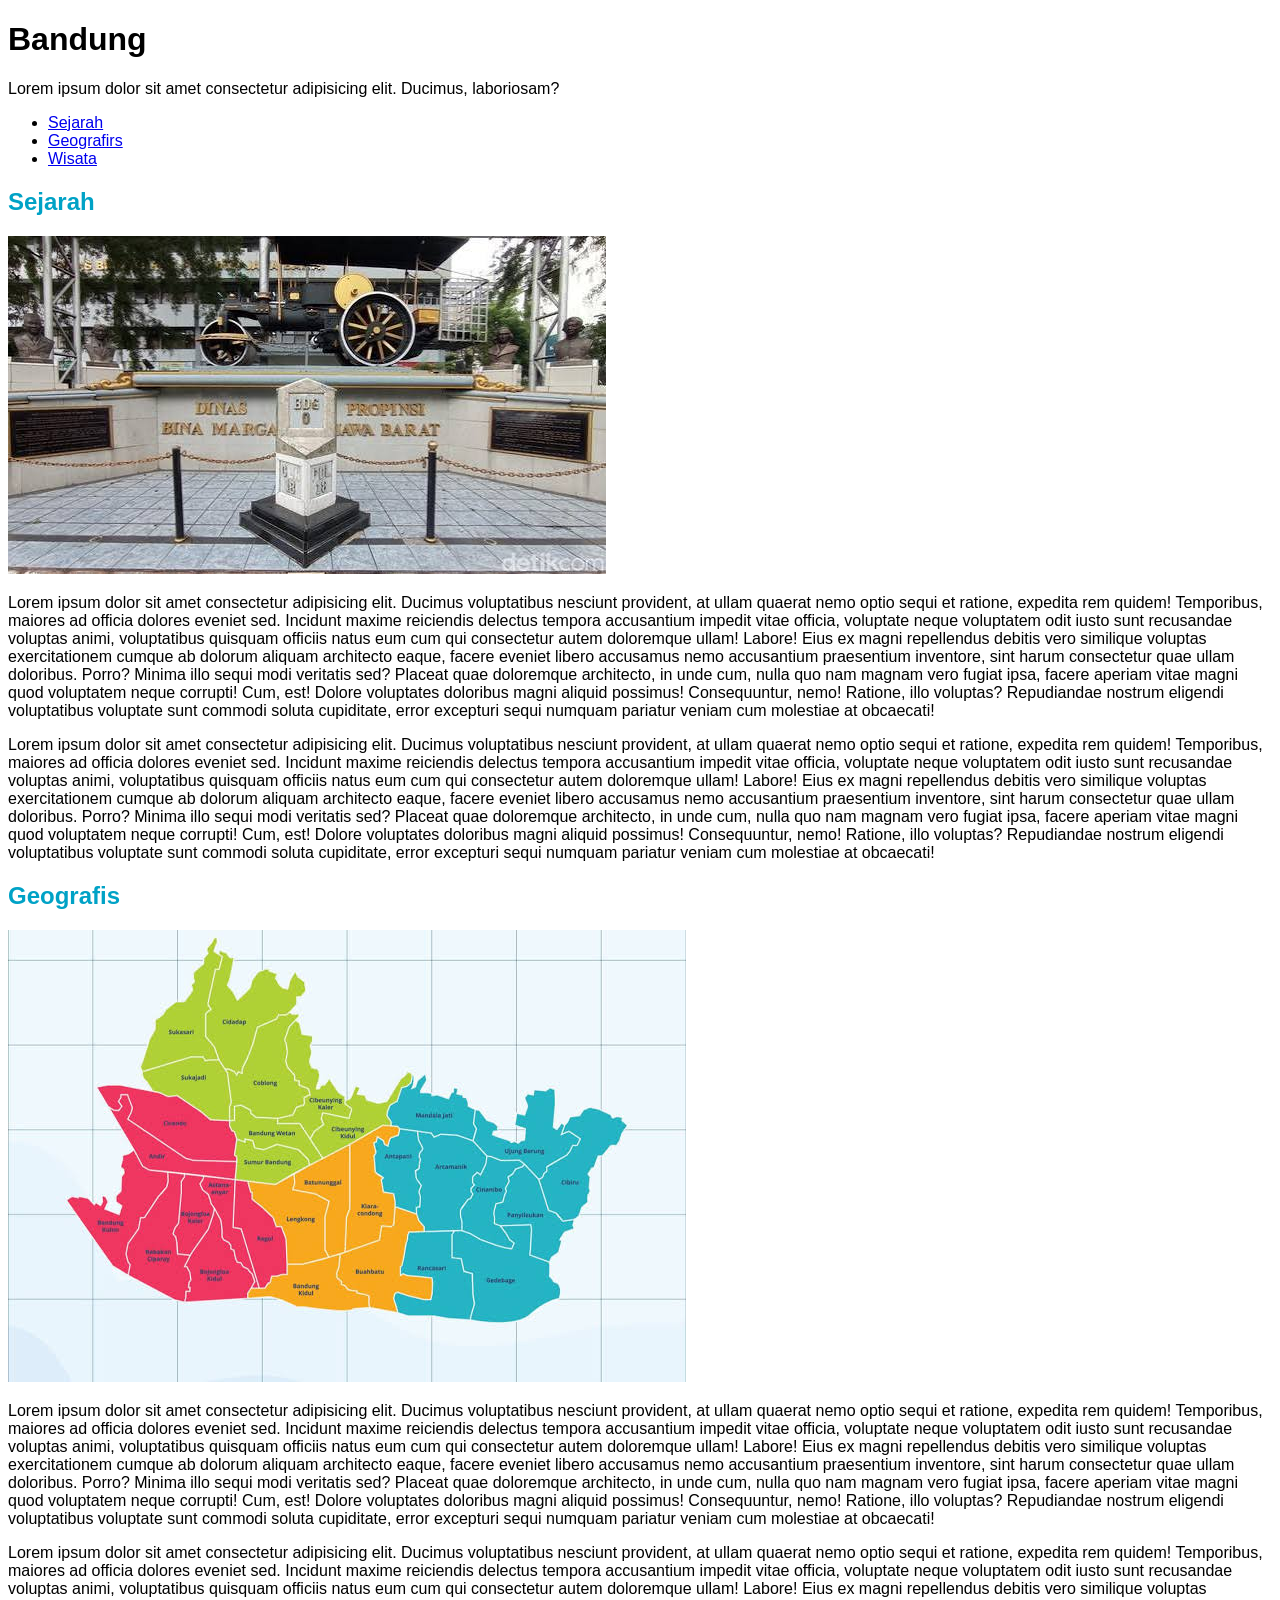
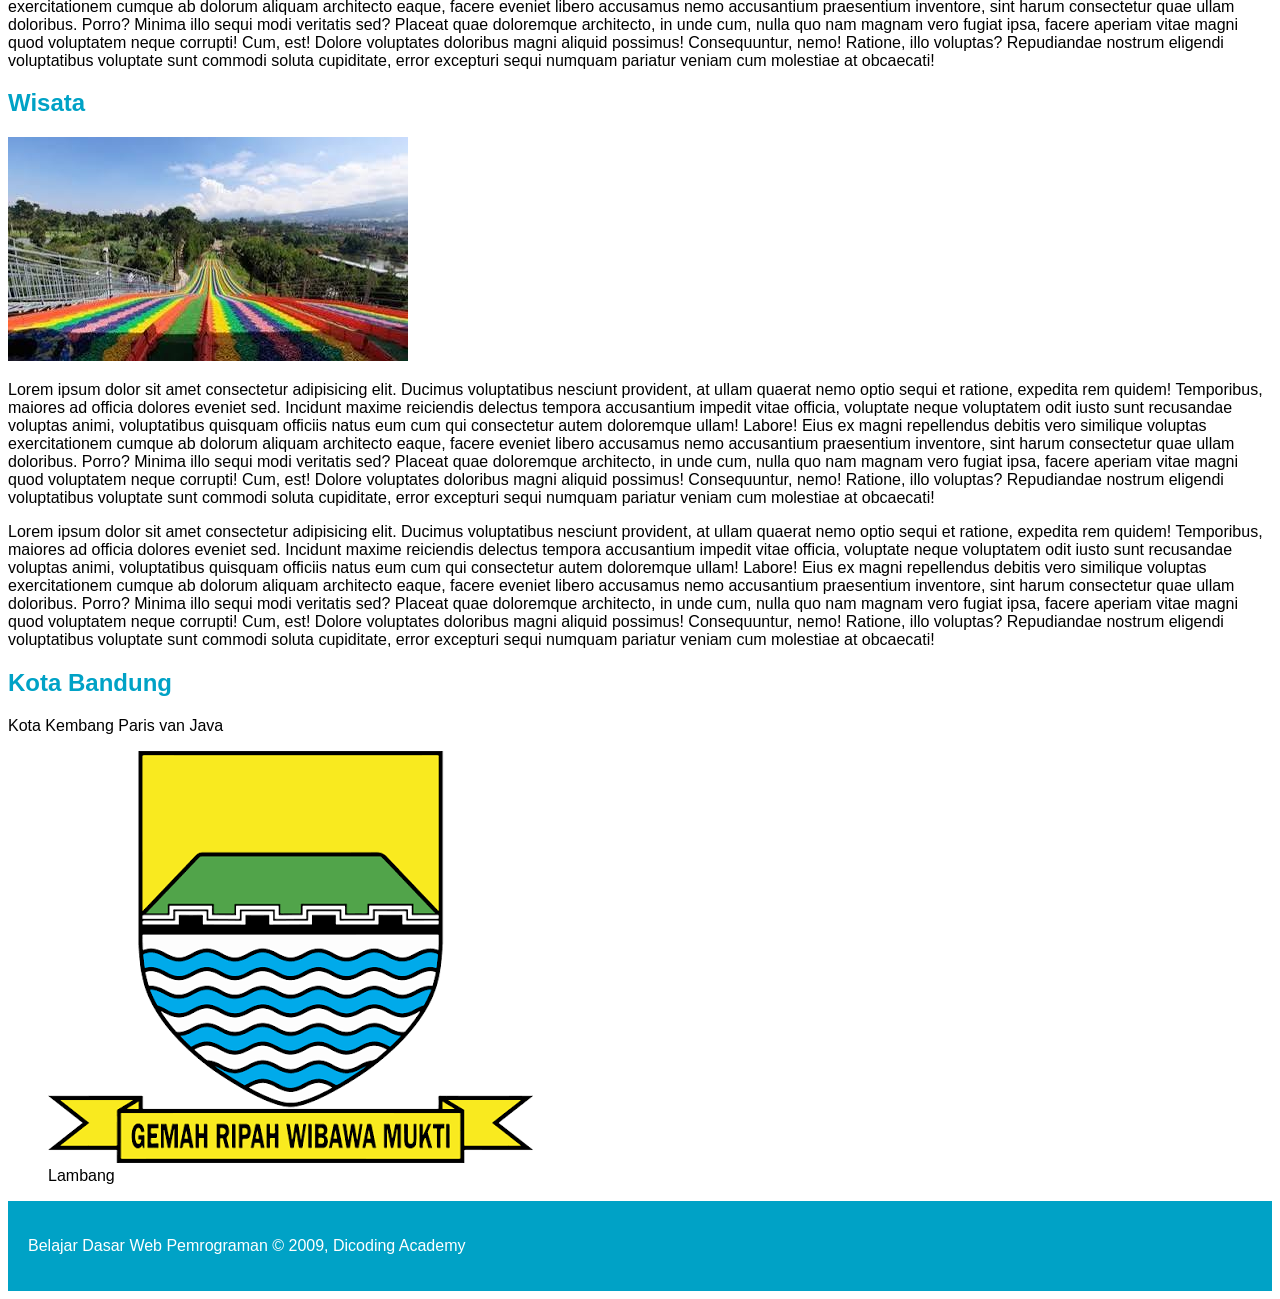
==== Training/html/index.html @ 1c11da0f "Add css" ====
<!doctype html>
<html lang="en">
  <head>
    <meta charset="UTF-8" />
    <meta name="viewport" content="width=device-width, initial-scale=1.0" />
    <title>Document</title>
    <link rel="stylesheet" href="../css/style.css">
  </head>
  <body>
    <h1>Bandung</h1>
    <p>
      Lorem ipsum dolor sit amet consectetur adipisicing elit. Ducimus,
      laboriosam?
    </p>

    <ul>
      <li><a href="#sejarah">Sejarah</a></li>
      <li><a href="#geografis">Geografirs</a></li>
      <li><a href="#wisata">Wisata</a></li>
    </ul>

    <main>
      <div id="content"">
        <article id="sejarah">
          <h2>Sejarah</h2>

          <img src="../asset/sejarah.jpeg" alt="sejarah" />

          <p>
            Lorem ipsum dolor sit amet consectetur adipisicing elit. Ducimus
            voluptatibus nesciunt provident, at ullam quaerat nemo optio sequi
            et ratione, expedita rem quidem! Temporibus, maiores ad officia
            dolores eveniet sed. Incidunt maxime reiciendis delectus tempora
            accusantium impedit vitae officia, voluptate neque voluptatem odit
            iusto sunt recusandae voluptas animi, voluptatibus quisquam officiis
            natus eum cum qui consectetur autem doloremque ullam! Labore! Eius
            ex magni repellendus debitis vero similique voluptas exercitationem
            cumque ab dolorum aliquam architecto eaque, facere eveniet libero
            accusamus nemo accusantium praesentium inventore, sint harum
            consectetur quae ullam doloribus. Porro? Minima illo sequi modi
            veritatis sed? Placeat quae doloremque architecto, in unde cum,
            nulla quo nam magnam vero fugiat ipsa, facere aperiam vitae magni
            quod voluptatem neque corrupti! Cum, est! Dolore voluptates
            doloribus magni aliquid possimus! Consequuntur, nemo! Ratione, illo
            voluptas? Repudiandae nostrum eligendi voluptatibus voluptate sunt
            commodi soluta cupiditate, error excepturi sequi numquam pariatur
            veniam cum molestiae at obcaecati!
          </p>

          <p>
            Lorem ipsum dolor sit amet consectetur adipisicing elit. Ducimus
            voluptatibus nesciunt provident, at ullam quaerat nemo optio sequi
            et ratione, expedita rem quidem! Temporibus, maiores ad officia
            dolores eveniet sed. Incidunt maxime reiciendis delectus tempora
            accusantium impedit vitae officia, voluptate neque voluptatem odit
            iusto sunt recusandae voluptas animi, voluptatibus quisquam officiis
            natus eum cum qui consectetur autem doloremque ullam! Labore! Eius
            ex magni repellendus debitis vero similique voluptas exercitationem
            cumque ab dolorum aliquam architecto eaque, facere eveniet libero
            accusamus nemo accusantium praesentium inventore, sint harum
            consectetur quae ullam doloribus. Porro? Minima illo sequi modi
            veritatis sed? Placeat quae doloremque architecto, in unde cum,
            nulla quo nam magnam vero fugiat ipsa, facere aperiam vitae magni
            quod voluptatem neque corrupti! Cum, est! Dolore voluptates
            doloribus magni aliquid possimus! Consequuntur, nemo! Ratione, illo
            voluptas? Repudiandae nostrum eligendi voluptatibus voluptate sunt
            commodi soluta cupiditate, error excepturi sequi numquam pariatur
            veniam cum molestiae at obcaecati!
          </p>
        </article>

        <article id="geografis">
          <h2>Geografis</h2>

          <img src="../asset/geografis.jpeg" alt="geografis" />

          <p>
            Lorem ipsum dolor sit amet consectetur adipisicing elit. Ducimus
            voluptatibus nesciunt provident, at ullam quaerat nemo optio sequi
            et ratione, expedita rem quidem! Temporibus, maiores ad officia
            dolores eveniet sed. Incidunt maxime reiciendis delectus tempora
            accusantium impedit vitae officia, voluptate neque voluptatem odit
            iusto sunt recusandae voluptas animi, voluptatibus quisquam officiis
            natus eum cum qui consectetur autem doloremque ullam! Labore! Eius
            ex magni repellendus debitis vero similique voluptas exercitationem
            cumque ab dolorum aliquam architecto eaque, facere eveniet libero
            accusamus nemo accusantium praesentium inventore, sint harum
            consectetur quae ullam doloribus. Porro? Minima illo sequi modi
            veritatis sed? Placeat quae doloremque architecto, in unde cum,
            nulla quo nam magnam vero fugiat ipsa, facere aperiam vitae magni
            quod voluptatem neque corrupti! Cum, est! Dolore voluptates
            doloribus magni aliquid possimus! Consequuntur, nemo! Ratione, illo
            voluptas? Repudiandae nostrum eligendi voluptatibus voluptate sunt
            commodi soluta cupiditate, error excepturi sequi numquam pariatur
            veniam cum molestiae at obcaecati!
          </p>

          <p>
            Lorem ipsum dolor sit amet consectetur adipisicing elit. Ducimus
            voluptatibus nesciunt provident, at ullam quaerat nemo optio sequi
            et ratione, expedita rem quidem! Temporibus, maiores ad officia
            dolores eveniet sed. Incidunt maxime reiciendis delectus tempora
            accusantium impedit vitae officia, voluptate neque voluptatem odit
            iusto sunt recusandae voluptas animi, voluptatibus quisquam officiis
            natus eum cum qui consectetur autem doloremque ullam! Labore! Eius
            ex magni repellendus debitis vero similique voluptas exercitationem
            cumque ab dolorum aliquam architecto eaque, facere eveniet libero
            accusamus nemo accusantium praesentium inventore, sint harum
            consectetur quae ullam doloribus. Porro? Minima illo sequi modi
            veritatis sed? Placeat quae doloremque architecto, in unde cum,
            nulla quo nam magnam vero fugiat ipsa, facere aperiam vitae magni
            quod voluptatem neque corrupti! Cum, est! Dolore voluptates
            doloribus magni aliquid possimus! Consequuntur, nemo! Ratione, illo
            voluptas? Repudiandae nostrum eligendi voluptatibus voluptate sunt
            commodi soluta cupiditate, error excepturi sequi numquam pariatur
            veniam cum molestiae at obcaecati!
          </p>
        </article>

        <article id="wisata">
          <h2>Wisata</h2>

          <img src="../asset/wisata.jpeg" alt="wisata" />

          <p>
            Lorem ipsum dolor sit amet consectetur adipisicing elit. Ducimus
            voluptatibus nesciunt provident, at ullam quaerat nemo optio sequi
            et ratione, expedita rem quidem! Temporibus, maiores ad officia
            dolores eveniet sed. Incidunt maxime reiciendis delectus tempora
            accusantium impedit vitae officia, voluptate neque voluptatem odit
            iusto sunt recusandae voluptas animi, voluptatibus quisquam officiis
            natus eum cum qui consectetur autem doloremque ullam! Labore! Eius
            ex magni repellendus debitis vero similique voluptas exercitationem
            cumque ab dolorum aliquam architecto eaque, facere eveniet libero
            accusamus nemo accusantium praesentium inventore, sint harum
            consectetur quae ullam doloribus. Porro? Minima illo sequi modi
            veritatis sed? Placeat quae doloremque architecto, in unde cum,
            nulla quo nam magnam vero fugiat ipsa, facere aperiam vitae magni
            quod voluptatem neque corrupti! Cum, est! Dolore voluptates
            doloribus magni aliquid possimus! Consequuntur, nemo! Ratione, illo
            voluptas? Repudiandae nostrum eligendi voluptatibus voluptate sunt
            commodi soluta cupiditate, error excepturi sequi numquam pariatur
            veniam cum molestiae at obcaecati!
          </p>

          <p>
            Lorem ipsum dolor sit amet consectetur adipisicing elit. Ducimus
            voluptatibus nesciunt provident, at ullam quaerat nemo optio sequi
            et ratione, expedita rem quidem! Temporibus, maiores ad officia
            dolores eveniet sed. Incidunt maxime reiciendis delectus tempora
            accusantium impedit vitae officia, voluptate neque voluptatem odit
            iusto sunt recusandae voluptas animi, voluptatibus quisquam officiis
            natus eum cum qui consectetur autem doloremque ullam! Labore! Eius
            ex magni repellendus debitis vero similique voluptas exercitationem
            cumque ab dolorum aliquam architecto eaque, facere eveniet libero
            accusamus nemo accusantium praesentium inventore, sint harum
            consectetur quae ullam doloribus. Porro? Minima illo sequi modi
            veritatis sed? Placeat quae doloremque architecto, in unde cum,
            nulla quo nam magnam vero fugiat ipsa, facere aperiam vitae magni
            quod voluptatem neque corrupti! Cum, est! Dolore voluptates
            doloribus magni aliquid possimus! Consequuntur, nemo! Ratione, illo
            voluptas? Repudiandae nostrum eligendi voluptatibus voluptate sunt
            commodi soluta cupiditate, error excepturi sequi numquam pariatur
            veniam cum molestiae at obcaecati!
          </p>
        </article>
      </div>

      <aside>
        <article>
            <h2>Kota Bandung</h2>
            <p>Kota Kembang Paris van Java</p>
            <figure>
                <img src="../asset/badge.png" alt="badge" />
                <figcaption>Lambang</figcaption>
            </figure>
        </article>
      </aside>
    </main>

    <footer>
      <p>Belajar Dasar Web Pemrograman &#169; 2009, Dicoding Academy</p>
    </footer>
  </body>
</html>
---- Training/css/style.css ----
body {
    font-family: sans-serif;
}

h2, h3 {
    color: #00a2c6;
}

footer {
    padding: 20px;
    color: white;
    background-color: #00a2c6;
}
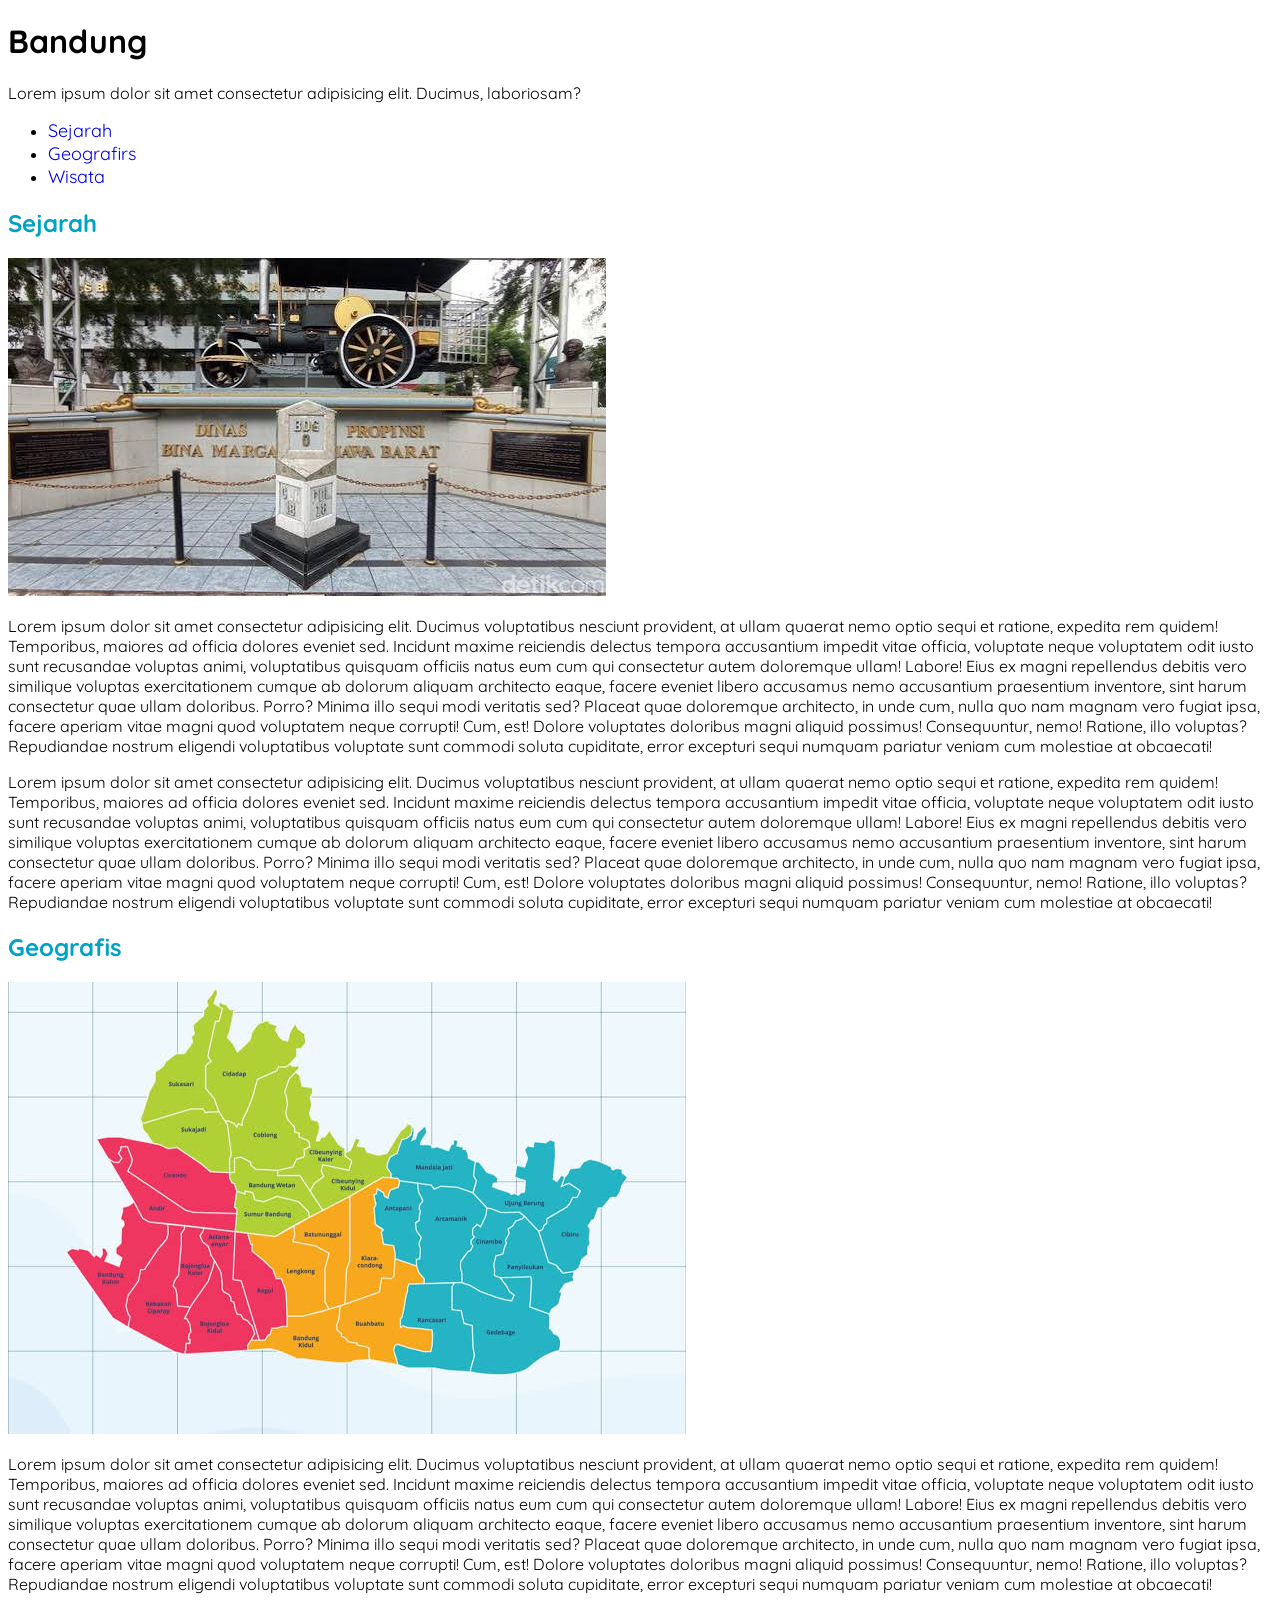
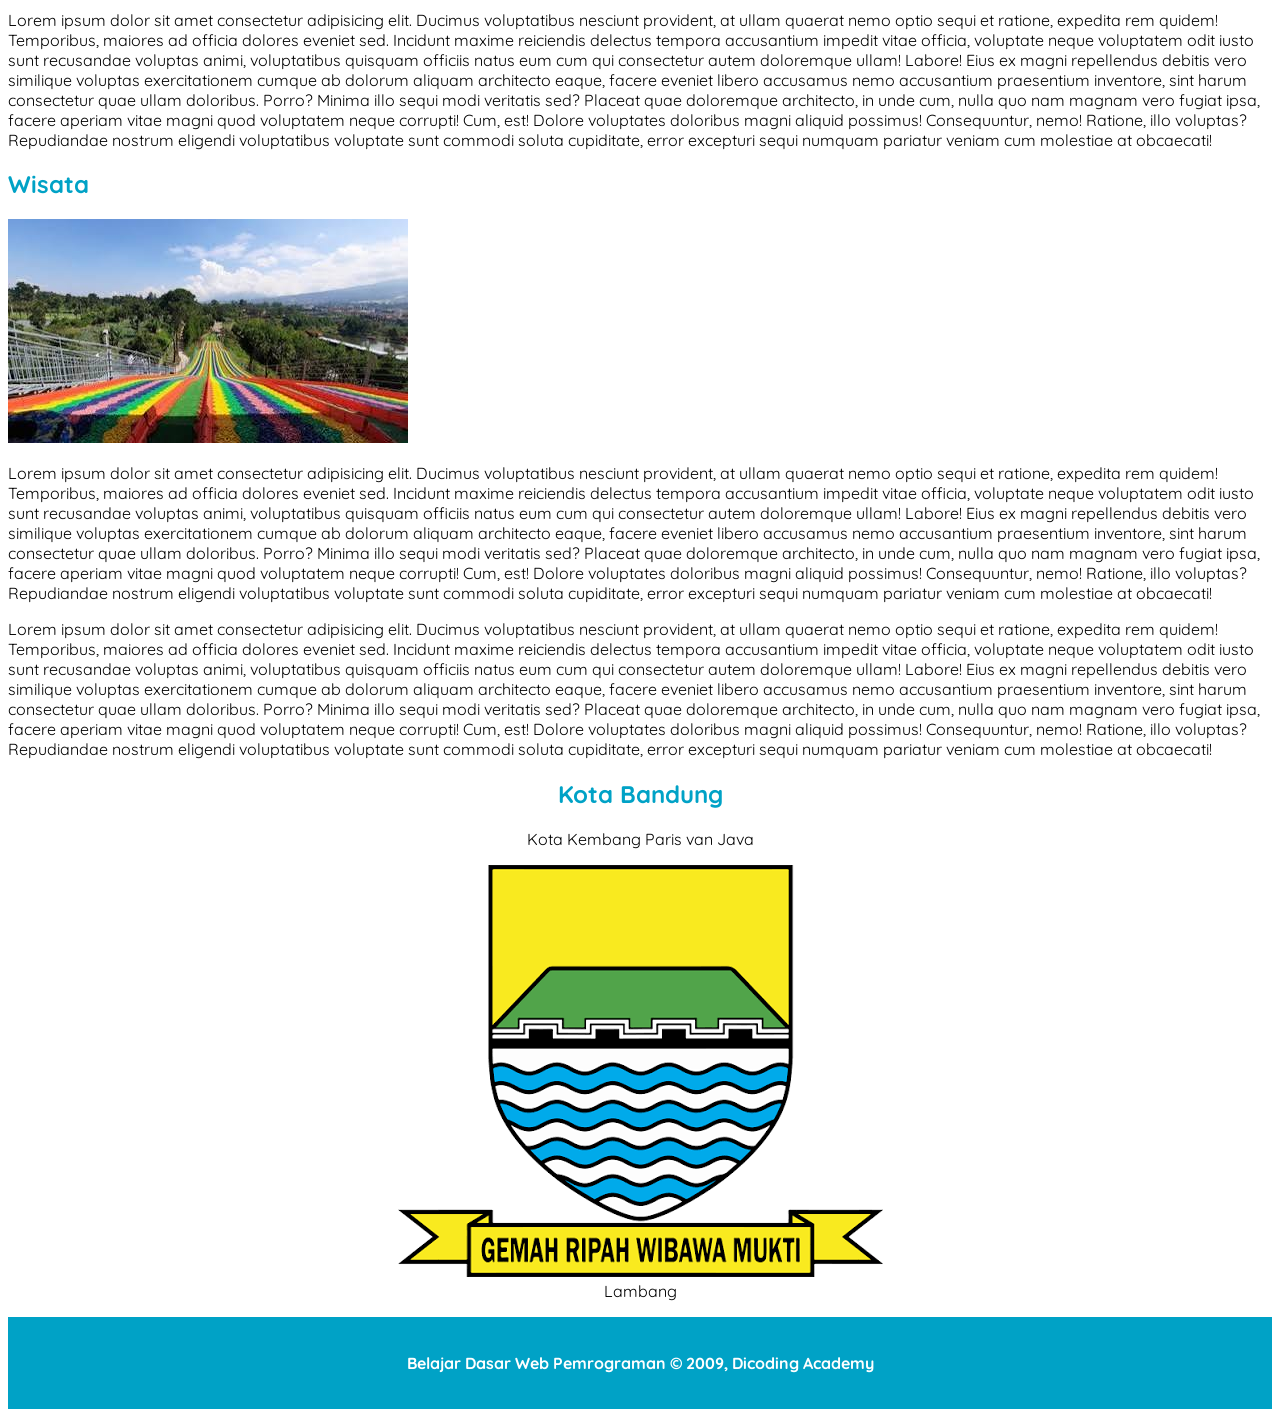
==== commit c64dc57d: "Add new font" ====
--- a/Training/html/index.html
+++ b/Training/html/index.html
@@ -5,6 +5,9 @@
     <meta name="viewport" content="width=device-width, initial-scale=1.0" />
     <title>Document</title>
     <link rel="stylesheet" href="../css/style.css">
+    <link rel="preconnect" href="https://fonts.googleapis.com">
+<link rel="preconnect" href="https://fonts.gstatic.com" crossorigin>
+<link href="https://fonts.googleapis.com/css2?family=Oswald:wght@200..700&family=Oxygen:wght@300;400;700&family=Quicksand:wght@300..700&family=Roboto:ital,wght@0,100..900;1,100..900&family=Staatliches&display=swap" rel="stylesheet">
   </head>
   <body>
     <h1>Bandung</h1>
@@ -12,12 +15,14 @@
       Lorem ipsum dolor sit amet consectetur adipisicing elit. Ducimus,
       laboriosam?
     </p>
-
-    <ul>
-      <li><a href="#sejarah">Sejarah</a></li>
-      <li><a href="#geografis">Geografirs</a></li>
-      <li><a href="#wisata">Wisata</a></li>
-    </ul>
+    <nav>
+      <ul>
+        <li><a href="#sejarah">Sejarah</a></li>
+        <li><a href="#geografis">Geografirs</a></li>
+        <li><a href="#wisata">Wisata</a></li>
+      </ul>
+    </nav>
+    
 
     <main>
       <div id="content"">
@@ -167,7 +172,7 @@
       </div>
 
       <aside>
-        <article>
+        <article class="profile">
             <h2>Kota Bandung</h2>
             <p>Kota Kembang Paris van Java</p>
             <figure>
--- a/Training/css/style.css
+++ b/Training/css/style.css
@@ -1,5 +1,5 @@
 body {
-    font-family: sans-serif;
+    font-family: 'Quicksand', sans-serif;
 }
 
 h2, h3 {
@@ -10,4 +10,21 @@
     padding: 20px;
     color: white;
     background-color: #00a2c6;
+    text-align: center;
+    font-weight: bold;
 }
+
+nav a {
+    font-size: 18px;
+    font-weight: 400;
+    text-decoration: none;
+}
+
+
+nav a:hover{
+    font-weight: bold;
+}
+
+.profile {
+    text-align: center;
+}
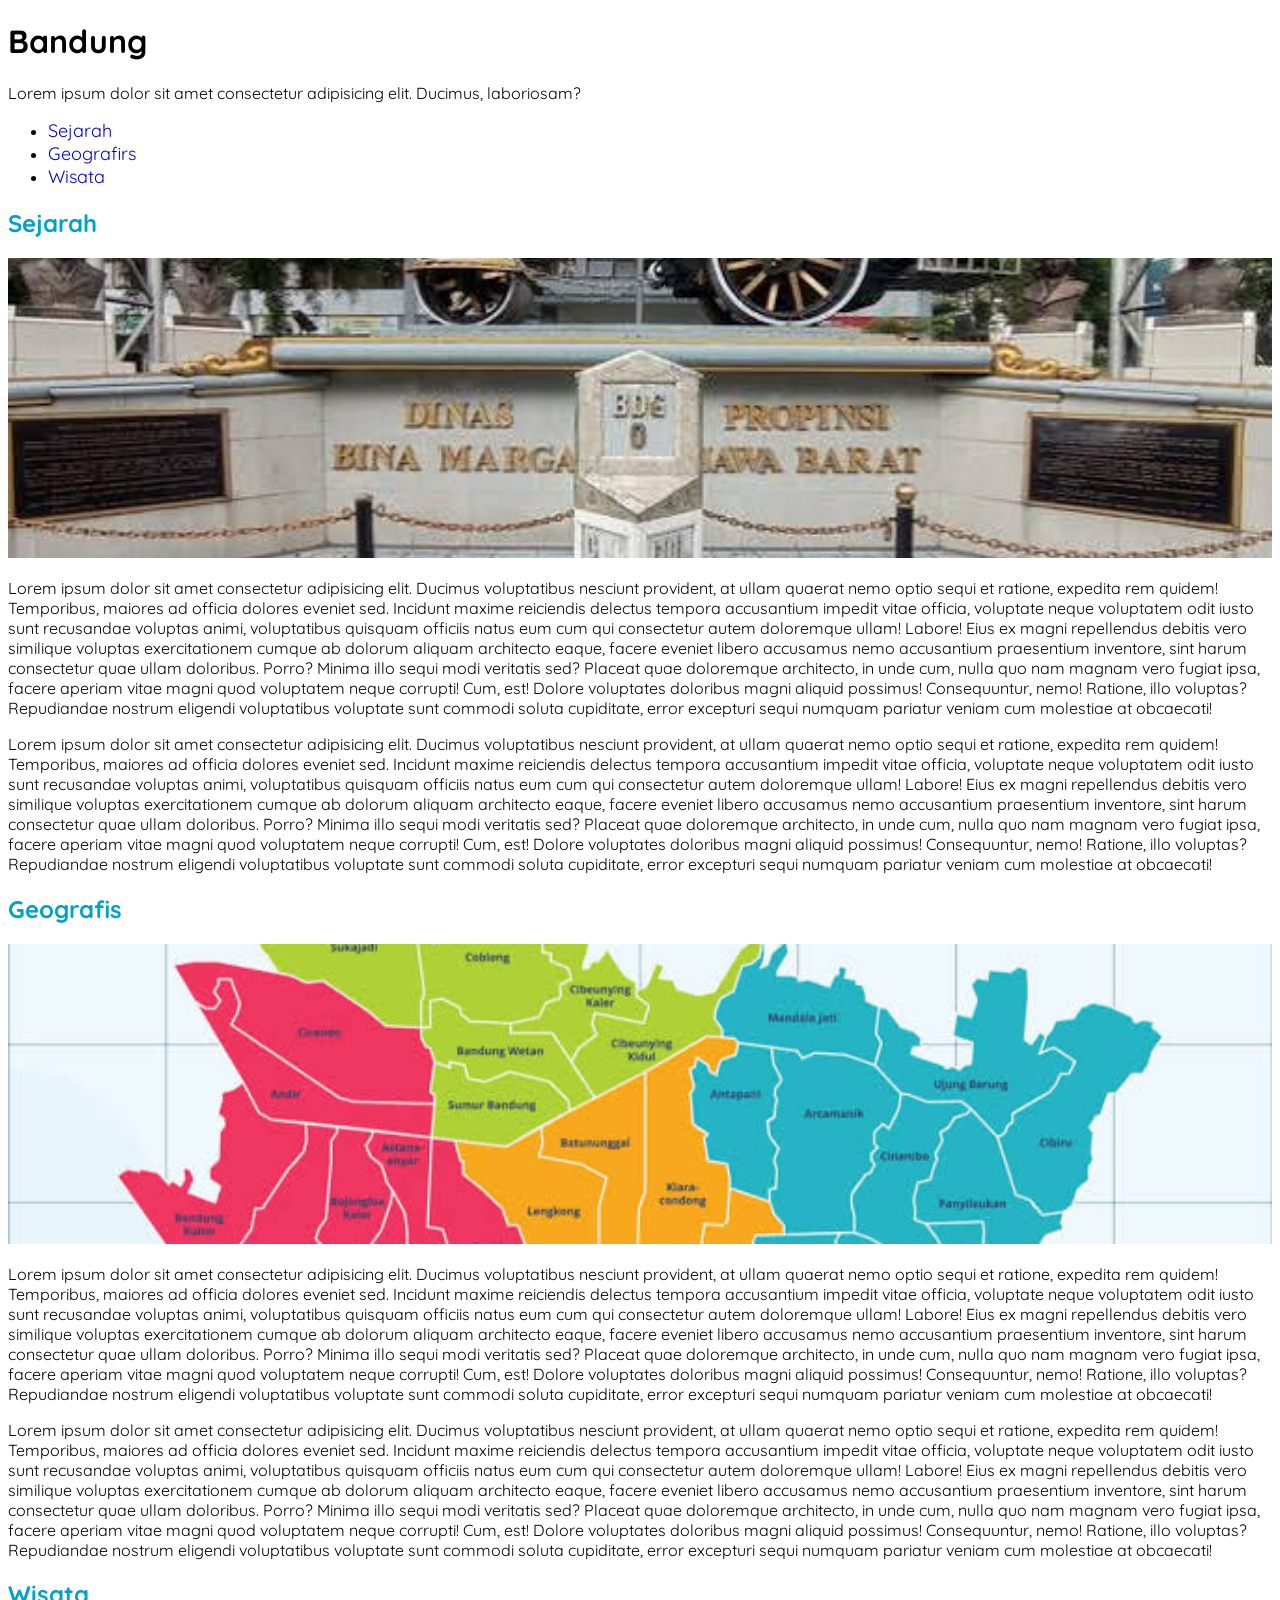
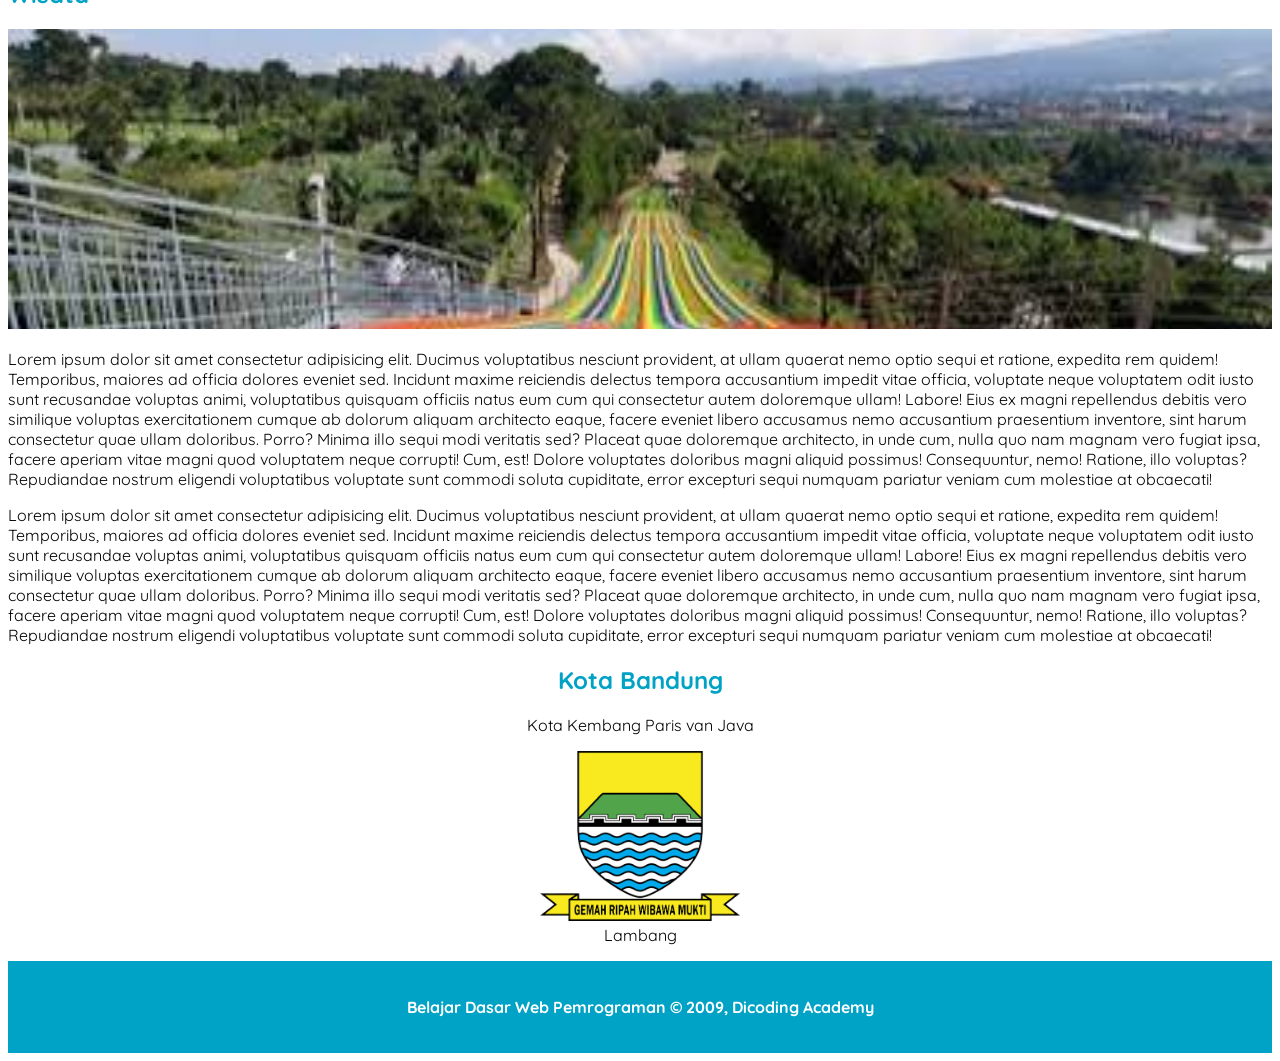
==== commit e01d1252: "Update UI" ====
--- a/Training/html/index.html
+++ b/Training/html/index.html
@@ -29,7 +29,7 @@
         <article id="sejarah">
           <h2>Sejarah</h2>
 
-          <img src="../asset/sejarah.jpeg" alt="sejarah" />
+          <img src="../asset/sejarah.jpeg" alt="sejarah"  class="featured-image"/>
 
           <p>
             Lorem ipsum dolor sit amet consectetur adipisicing elit. Ducimus
@@ -77,7 +77,7 @@
         <article id="geografis">
           <h2>Geografis</h2>
 
-          <img src="../asset/geografis.jpeg" alt="geografis" />
+          <img src="../asset/geografis.jpeg" alt="geografis" class="featured-image"/>
 
           <p>
             Lorem ipsum dolor sit amet consectetur adipisicing elit. Ducimus
@@ -125,7 +125,7 @@
         <article id="wisata">
           <h2>Wisata</h2>
 
-          <img src="../asset/wisata.jpeg" alt="wisata" />
+          <img src="../asset/wisata.jpeg" alt="wisata" class="featured-image"/>
 
           <p>
             Lorem ipsum dolor sit amet consectetur adipisicing elit. Ducimus
--- a/Training/css/style.css
+++ b/Training/css/style.css
@@ -27,4 +27,15 @@
 
 .profile {
     text-align: center;
+}
+
+.featured-image{
+    width: 100%;
+    max-height: 300px;
+    object-fit: cover;
+    object-position: center;
+}
+
+.profile img{
+    width: 200px;
 }
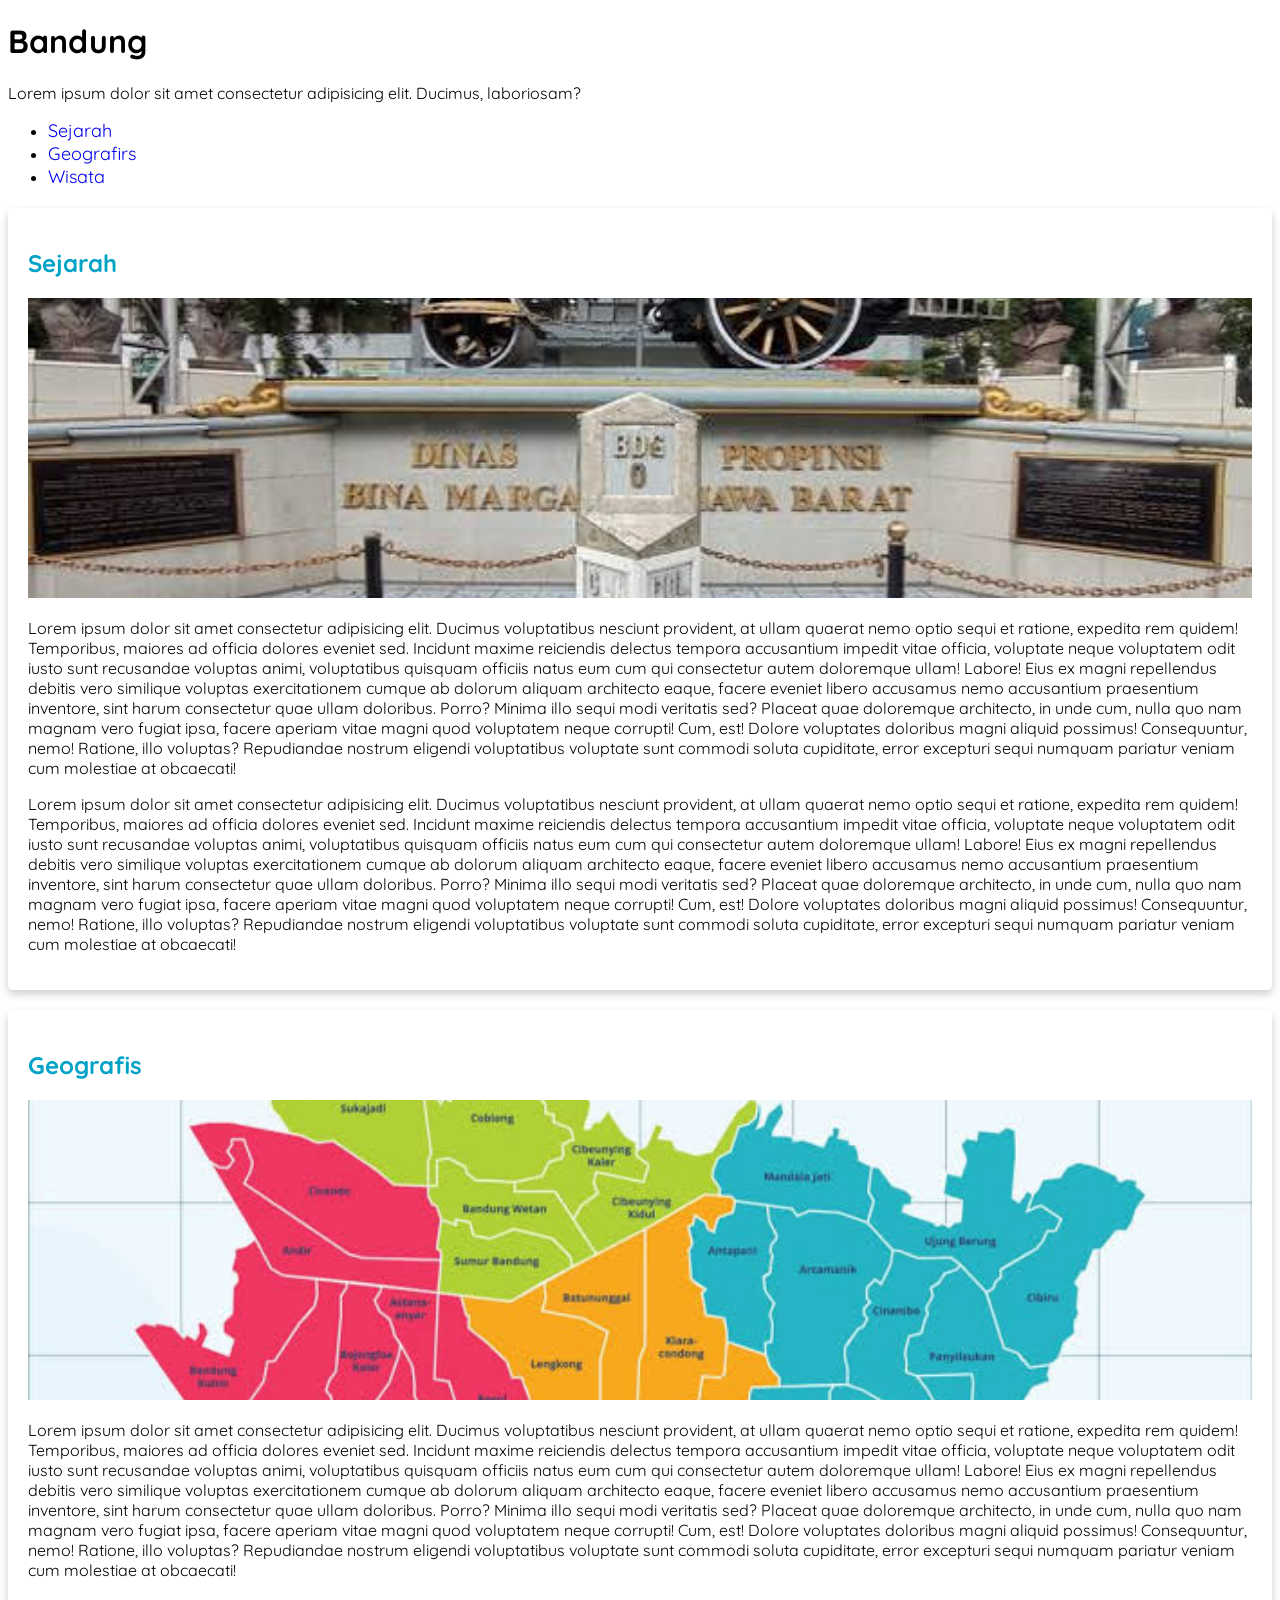
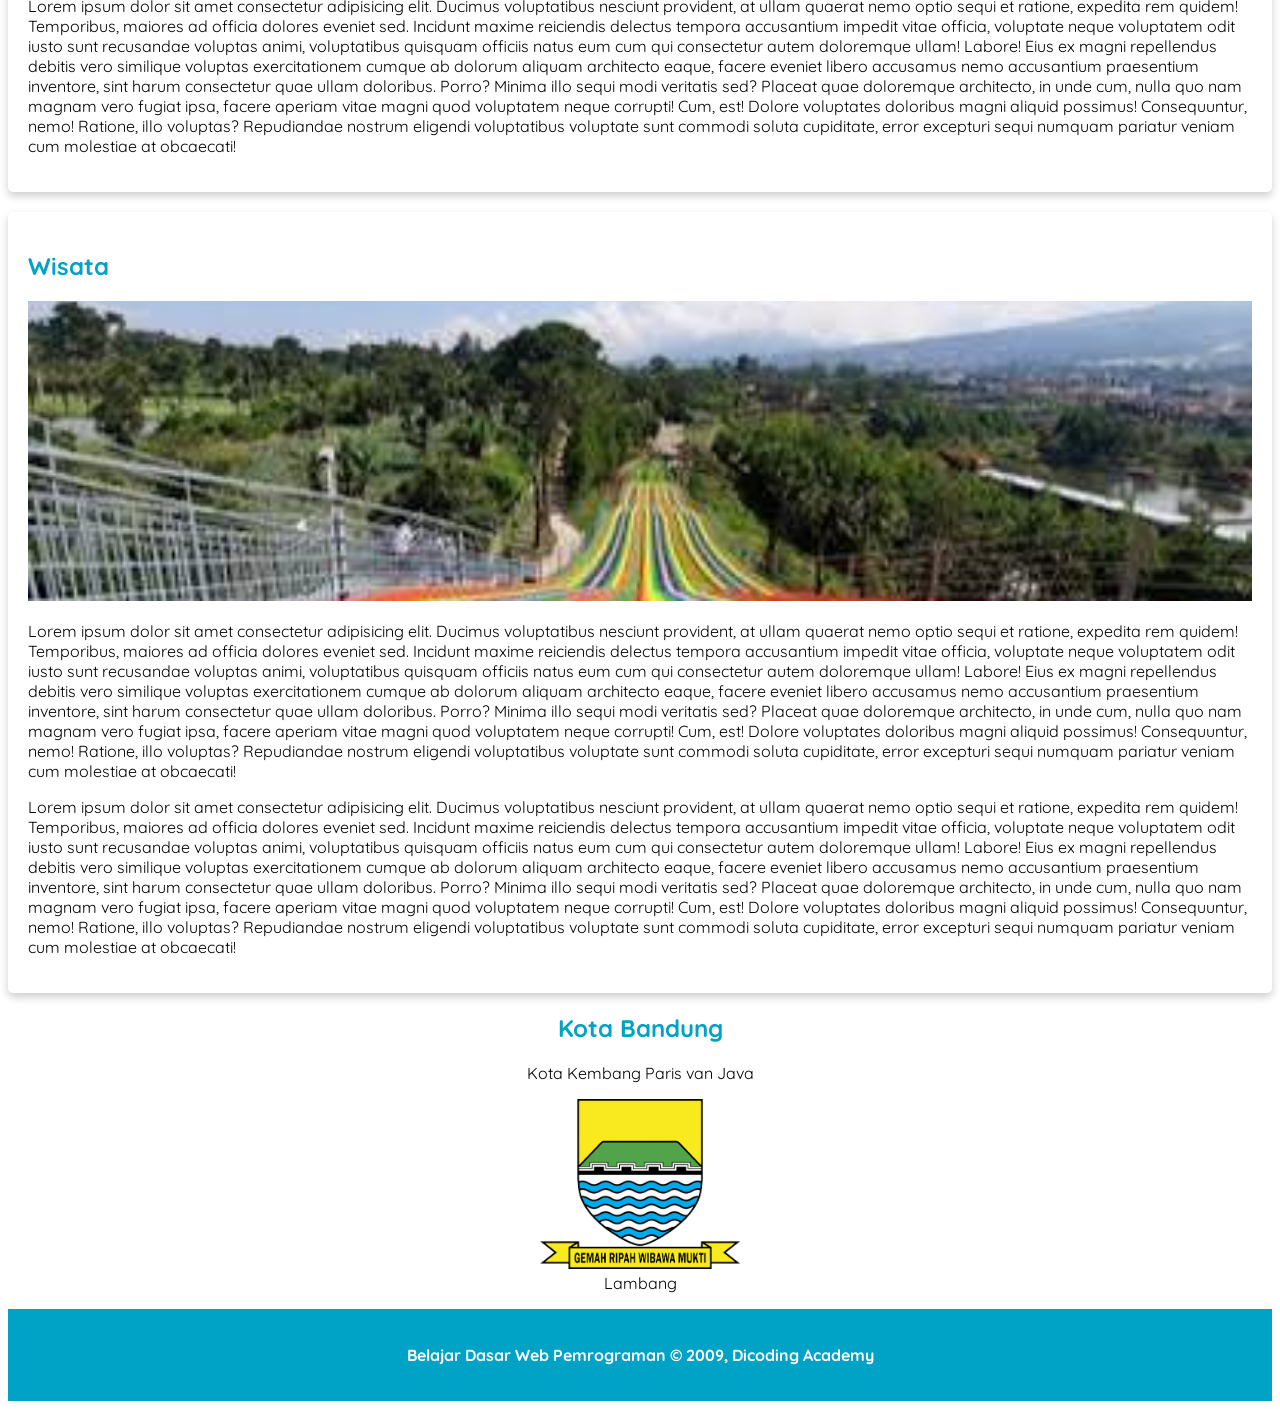
==== commit b885bb06: "add card" ====
--- a/Training/html/index.html
+++ b/Training/html/index.html
@@ -26,7 +26,7 @@
 
     <main>
       <div id="content"">
-        <article id="sejarah">
+        <article id="sejarah" class="card">
           <h2>Sejarah</h2>
 
           <img src="../asset/sejarah.jpeg" alt="sejarah"  class="featured-image"/>
@@ -74,7 +74,7 @@
           </p>
         </article>
 
-        <article id="geografis">
+        <article id="geografis" class="card">
           <h2>Geografis</h2>
 
           <img src="../asset/geografis.jpeg" alt="geografis" class="featured-image"/>
@@ -122,7 +122,7 @@
           </p>
         </article>
 
-        <article id="wisata">
+        <article id="wisata" class="card">
           <h2>Wisata</h2>
 
           <img src="../asset/wisata.jpeg" alt="wisata" class="featured-image"/>
--- a/Training/css/style.css
+++ b/Training/css/style.css
@@ -38,4 +38,12 @@
 
 .profile img{
     width: 200px;
+}
+
+.card {
+    box-shadow: 0 4px 8px 0 rgba(0,0,0,0.2);
+    border-radius: 5px;
+
+    padding: 20px;
+    margin-top: 20px;
 }
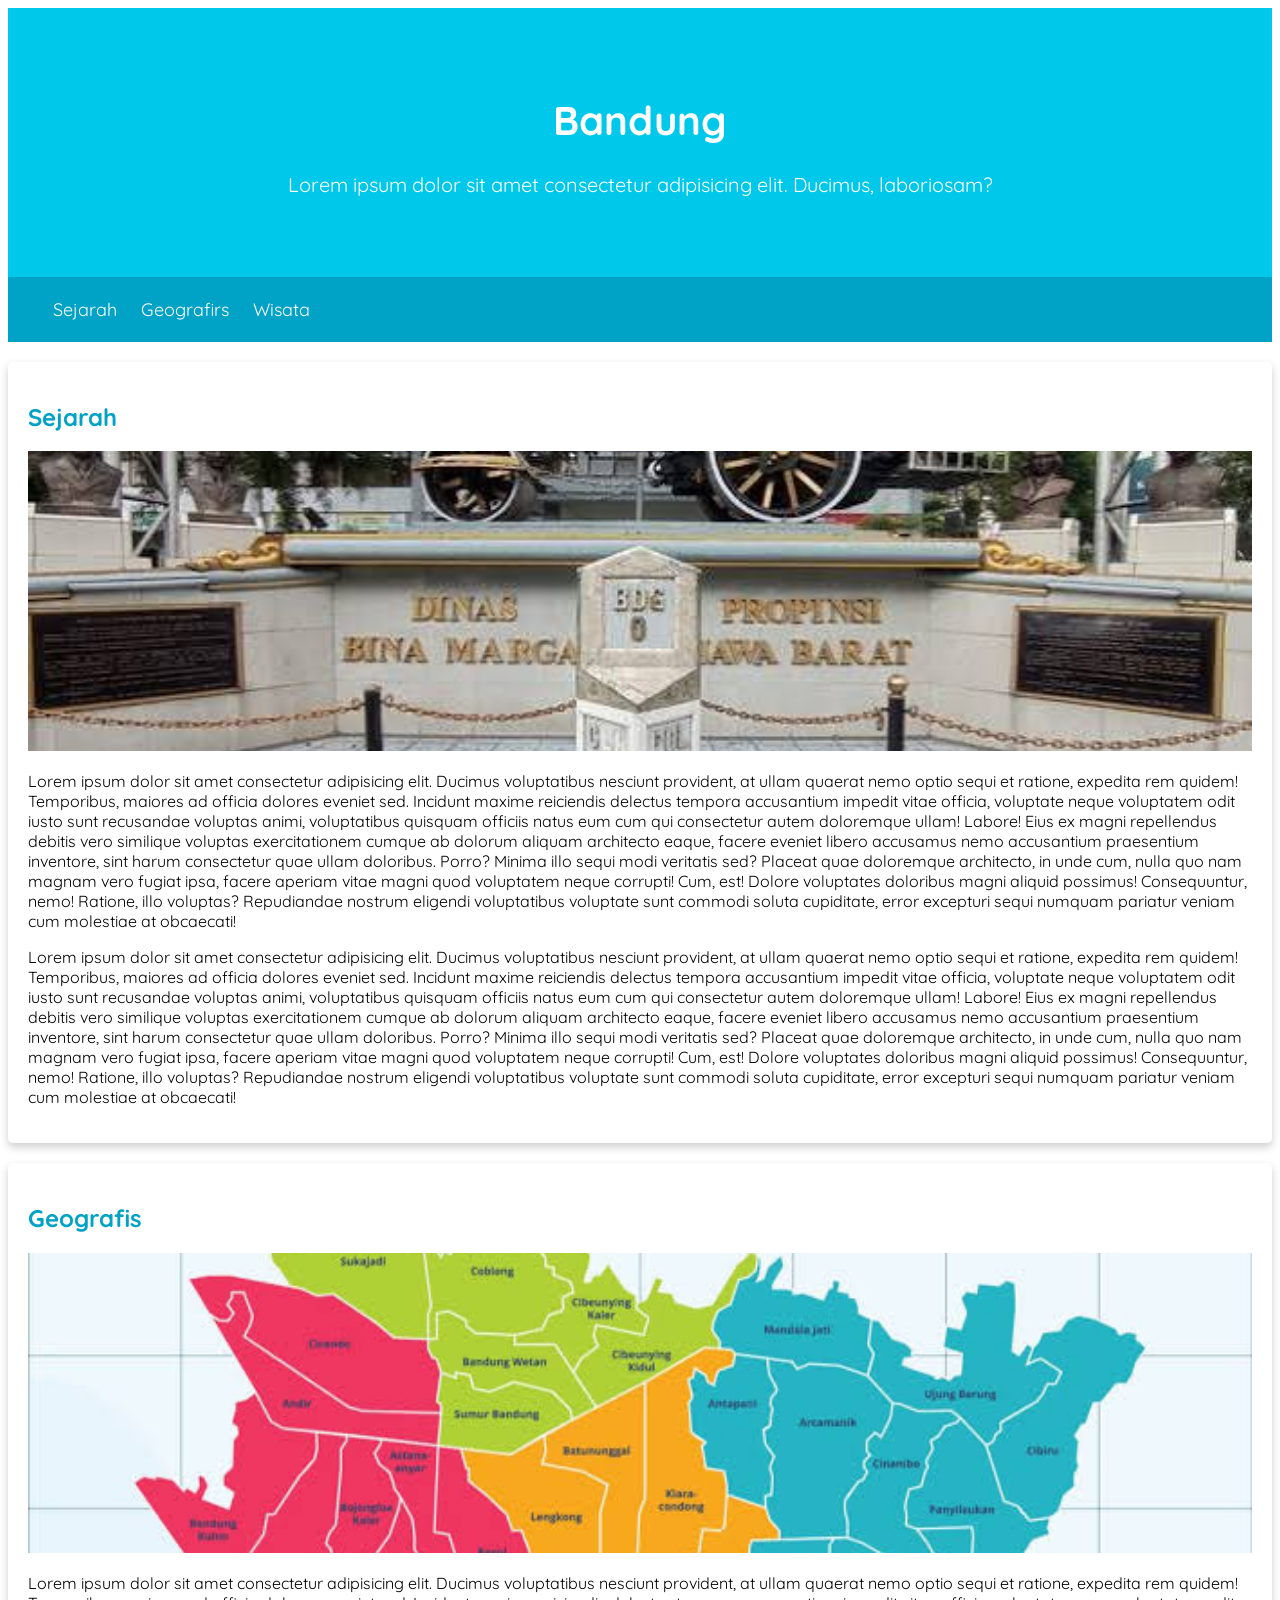
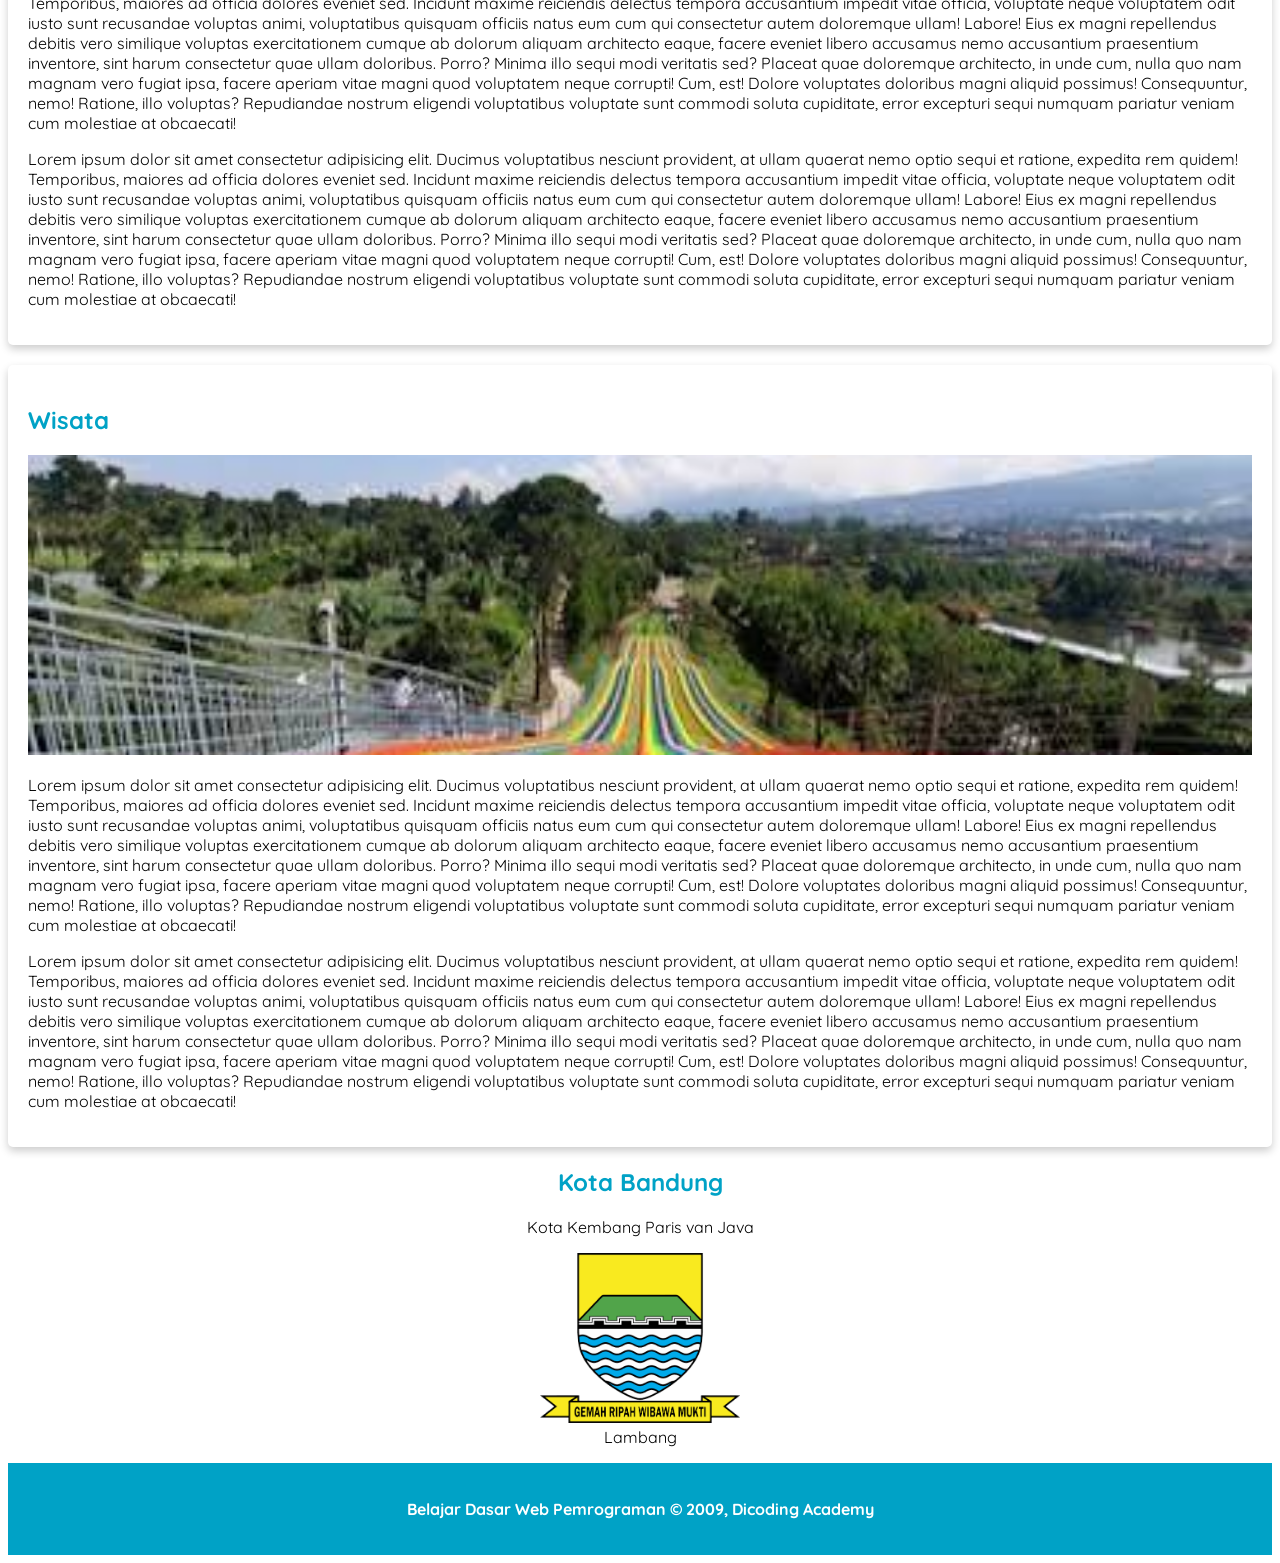
==== commit 18d8ed6c: "Redesain Header" ====
--- a/Training/html/index.html
+++ b/Training/html/index.html
@@ -10,18 +10,23 @@
 <link href="https://fonts.googleapis.com/css2?family=Oswald:wght@200..700&family=Oxygen:wght@300;400;700&family=Quicksand:wght@300..700&family=Roboto:ital,wght@0,100..900;1,100..900&family=Staatliches&display=swap" rel="stylesheet">
   </head>
   <body>
-    <h1>Bandung</h1>
-    <p>
-      Lorem ipsum dolor sit amet consectetur adipisicing elit. Ducimus,
-      laboriosam?
-    </p>
-    <nav>
-      <ul>
-        <li><a href="#sejarah">Sejarah</a></li>
-        <li><a href="#geografis">Geografirs</a></li>
-        <li><a href="#wisata">Wisata</a></li>
-      </ul>
-    </nav>
+    <header>
+      <div class="jumbotron">
+        <h1>Bandung</h1>
+        <p>
+          Lorem ipsum dolor sit amet consectetur adipisicing elit. Ducimus,
+          laboriosam?
+        </p>
+      </div>
+      <nav>
+        <ul>
+          <li><a href="#sejarah">Sejarah</a></li>
+          <li><a href="#geografis">Geografirs</a></li>
+          <li><a href="#wisata">Wisata</a></li>
+        </ul>
+      </nav>
+    </header>
+    
     
 
     <main>
--- a/Training/css/style.css
+++ b/Training/css/style.css
@@ -18,6 +18,8 @@
     font-size: 18px;
     font-weight: 400;
     text-decoration: none;
+
+    color: white;
 }
 
 
@@ -46,4 +48,24 @@
 
     padding: 20px;
     margin-top: 20px;
-}+}
+
+.jumbotron {
+    font-size: 20px;
+    padding: 60px;
+    background-color: #00c8eb;
+    text-align: center;
+    color: white;
+}
+
+nav li {
+    display: inline;
+    list-style-type: none;
+    margin-right: 20px;
+}
+
+nav{
+    background-color: #00a2c6;
+    padding: 5px;
+}
+
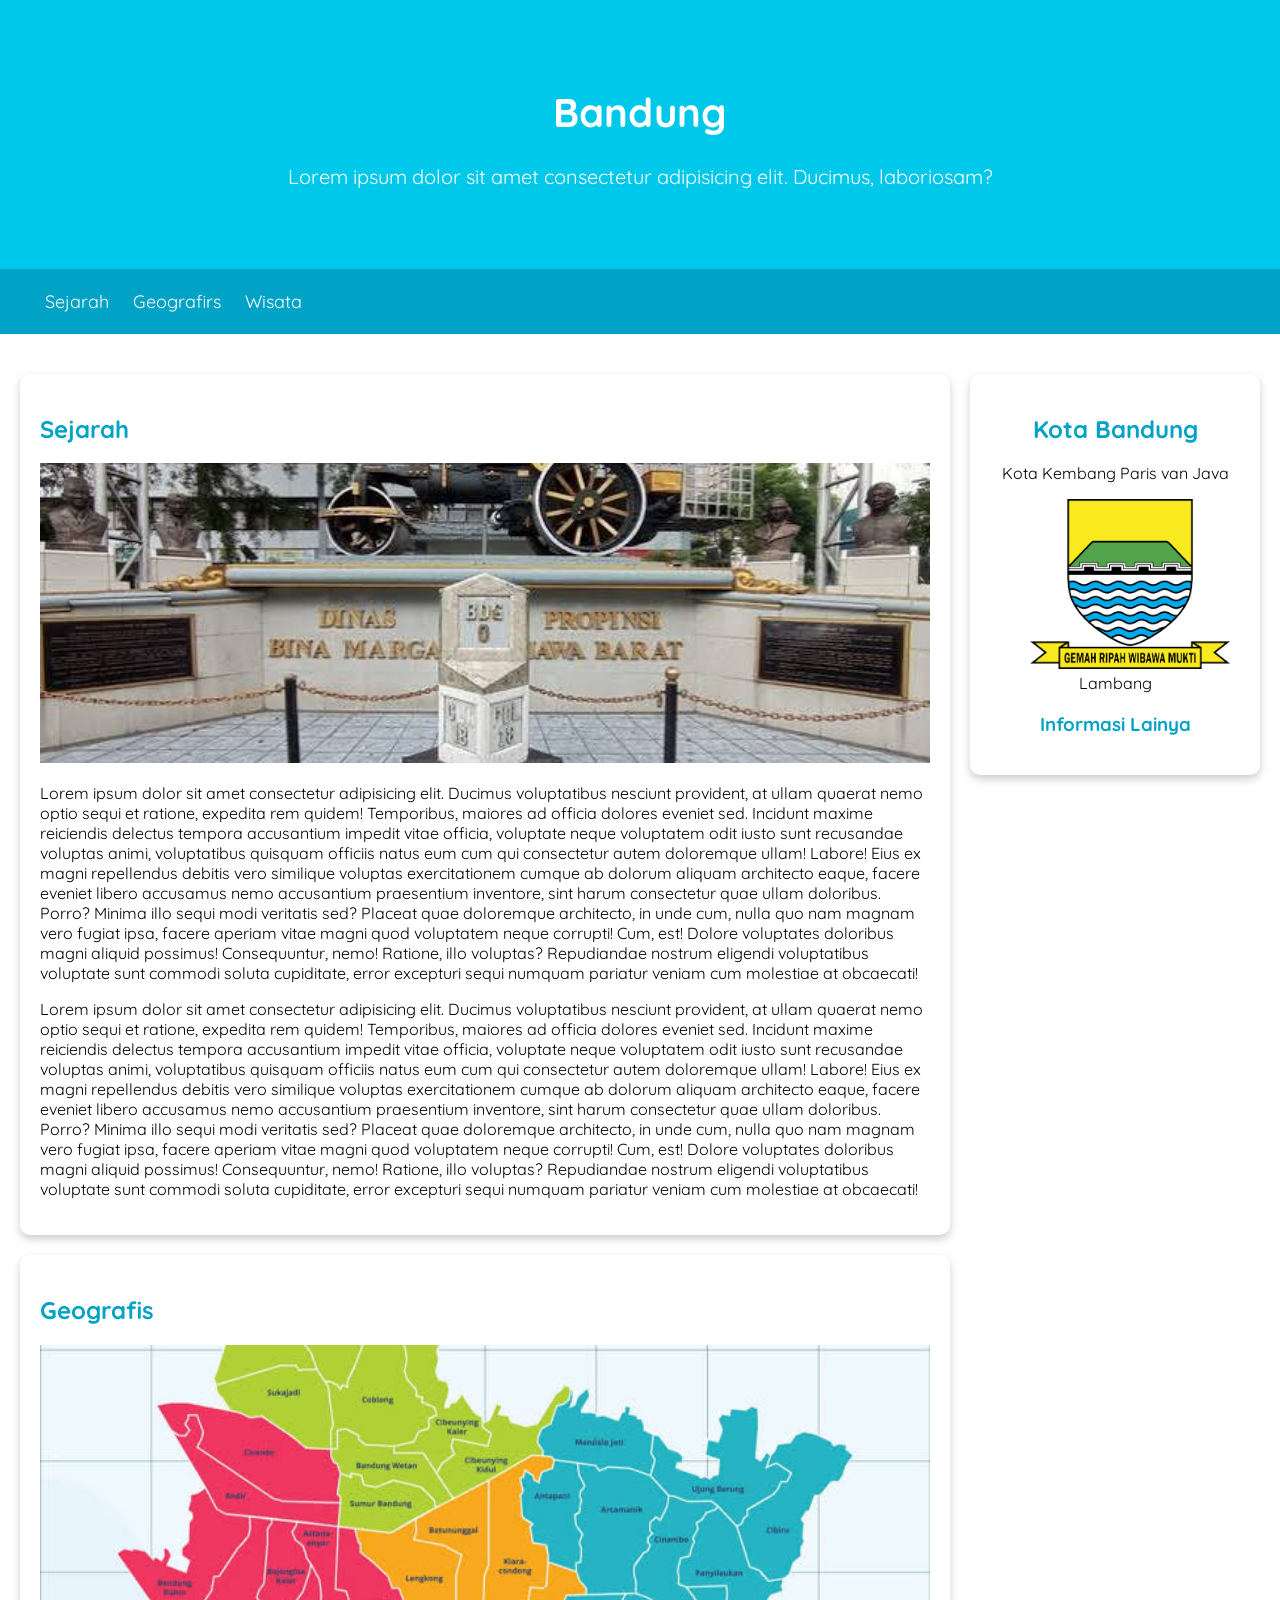
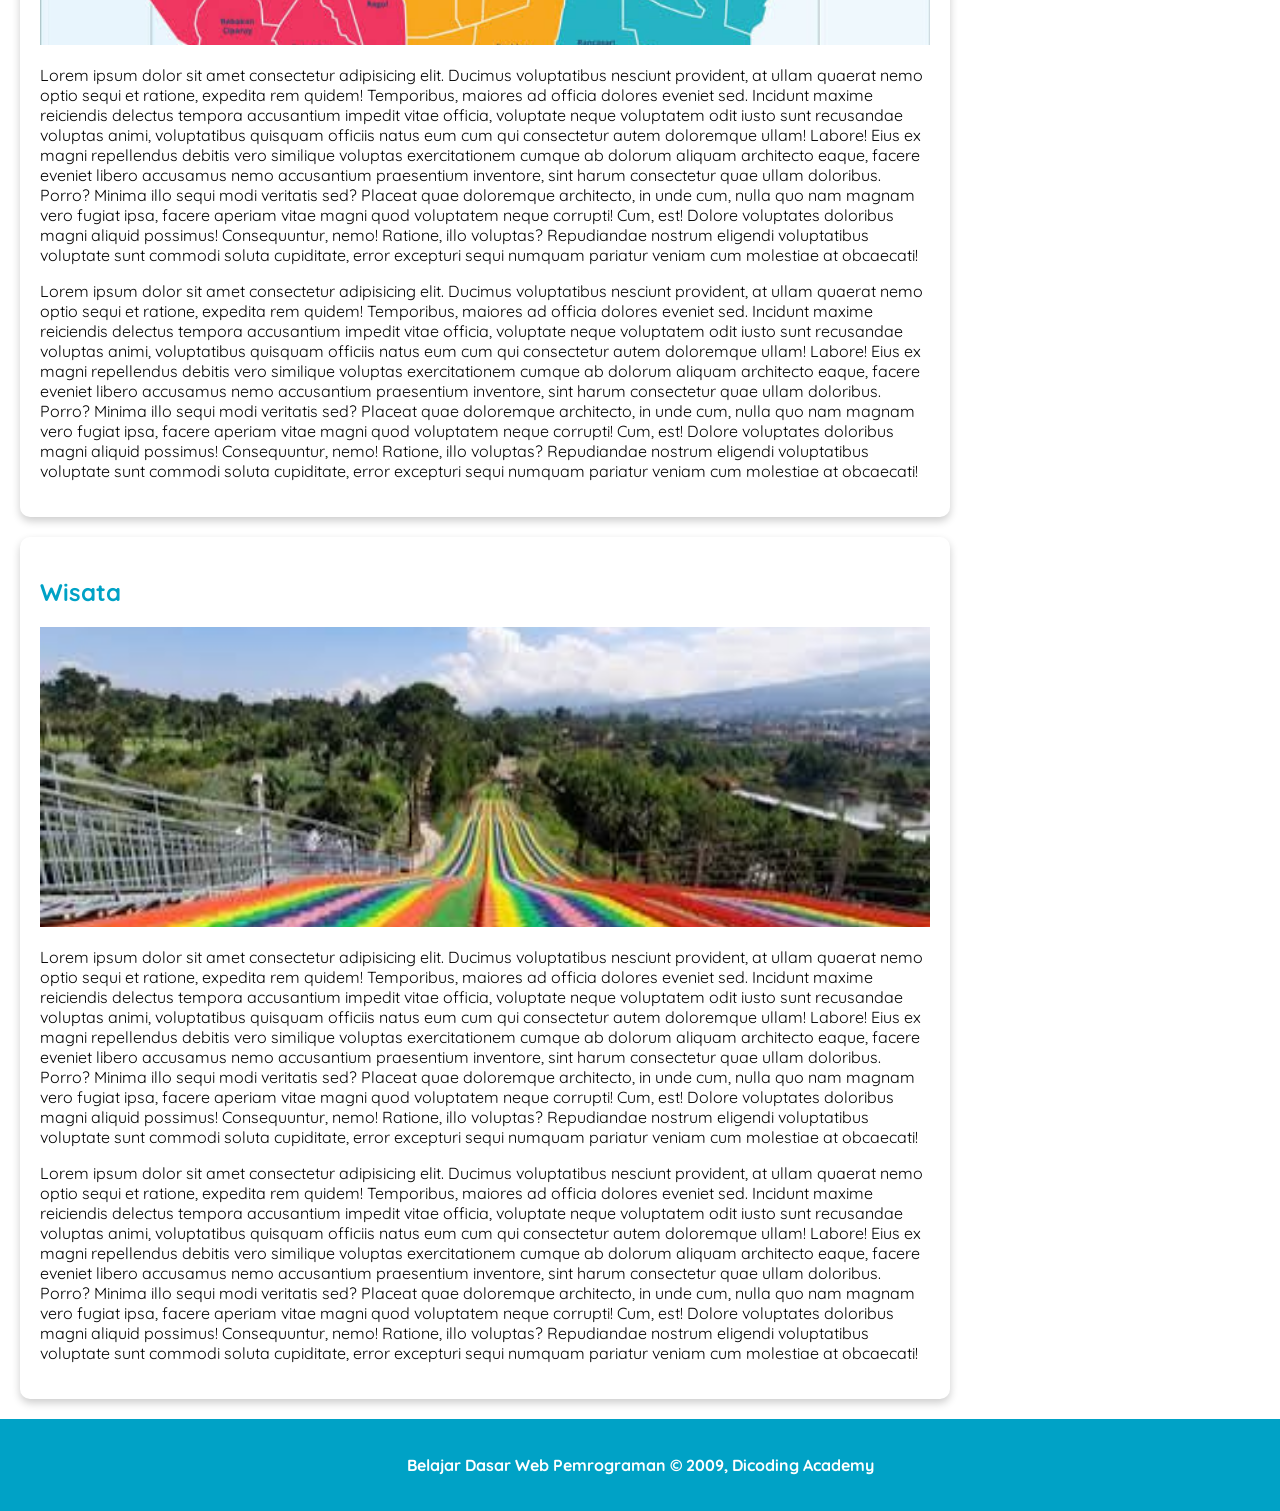
==== commit 9314e556: "menerapkan float" ====
--- a/Training/html/index.html
+++ b/Training/html/index.html
@@ -30,7 +30,7 @@
     
 
     <main>
-      <div id="content"">
+      <div id="content">
         <article id="sejarah" class="card">
           <h2>Sejarah</h2>
 
@@ -177,13 +177,14 @@
       </div>
 
       <aside>
-        <article class="profile">
+        <article class="profile" >
             <h2>Kota Bandung</h2>
             <p>Kota Kembang Paris van Java</p>
             <figure>
                 <img src="../asset/badge.png" alt="badge" />
                 <figcaption>Lambang</figcaption>
             </figure>
+            <h3>Informasi Lainya</h3>
         </article>
       </aside>
     </main>
--- a/Training/css/style.css
+++ b/Training/css/style.css
@@ -1,5 +1,12 @@
+* {
+    box-sizing: border-box;
+}
+
 body {
     font-family: 'Quicksand', sans-serif;
+
+    margin: 0;
+    padding: 0;
 }
 
 h2, h3 {
@@ -29,6 +36,12 @@
 
 .profile {
     text-align: center;
+
+    box-shadow: 0 4px 8px 0 rgba(0,0,0,0.2);
+    border-radius: 10px;
+
+    padding: 20px;
+    margin-top: 20px;
 }
 
 .featured-image{
@@ -44,7 +57,7 @@
 
 .card {
     box-shadow: 0 4px 8px 0 rgba(0,0,0,0.2);
-    border-radius: 5px;
+    border-radius: 10px;
 
     padding: 20px;
     margin-top: 20px;
@@ -69,3 +82,20 @@
     padding: 5px;
 }
 
+main {
+    padding: 20px;
+
+    overflow: auto;
+}
+
+#content {
+    float: left;
+    width: 75%;
+}
+
+aside{
+    float: right;
+    width: 25%;
+
+    padding-left: 20px;
+}
